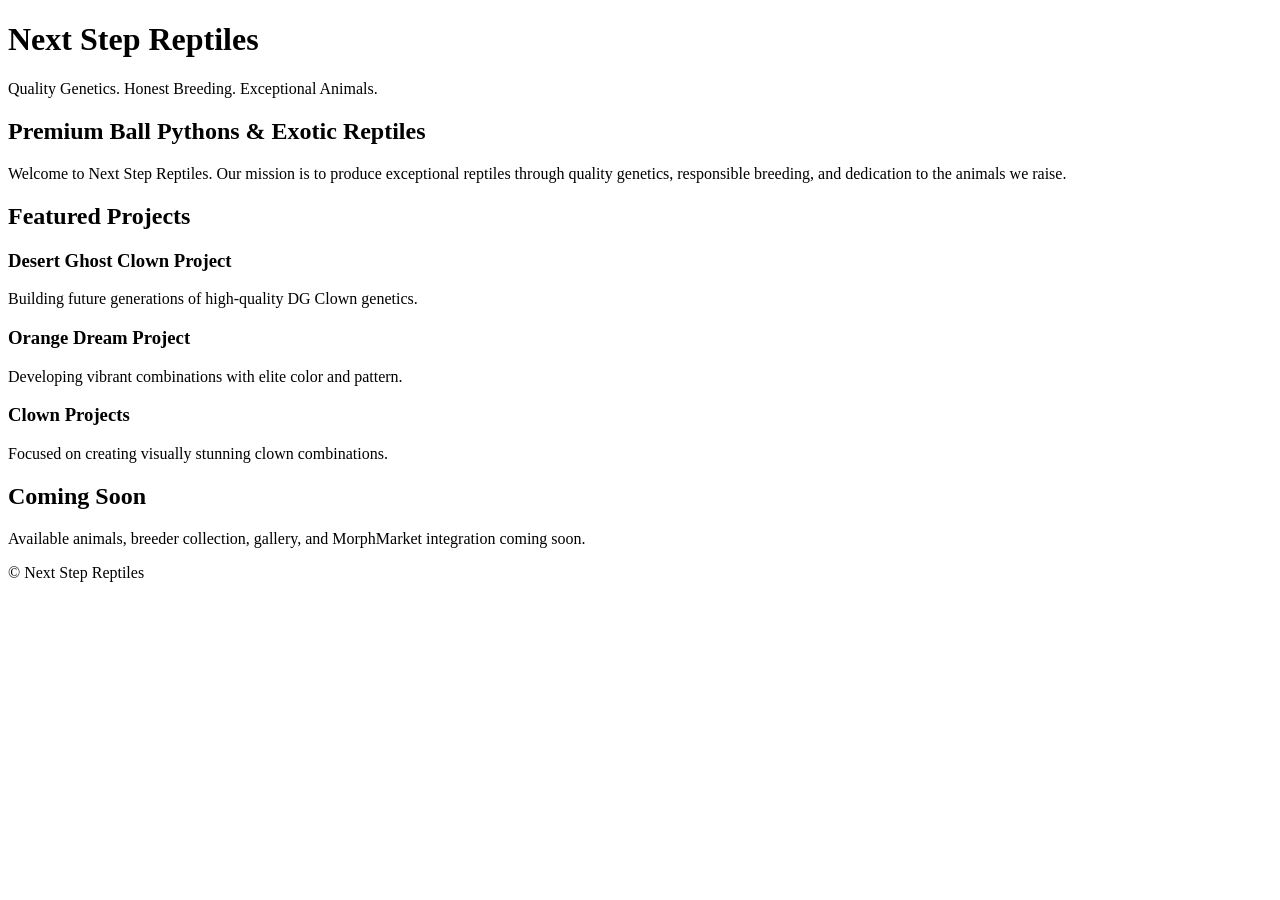
==== index.html @ 11fb5b06 "Create homepage structure" ====
<!DOCTYPE html>
<html lang="en">
<head>
  <meta charset="UTF-8" />
  <meta name="viewport" content="width=device-width, initial-scale=1.0" />
  <title>Next Step Reptiles | Premium Ball Pythons & Exotic Reptiles</title>
  <meta name="description" content="Next Step Reptiles - Quality Genetics. Honest Breeding. Exceptional Animals." />
</head>

<body>

  <header>
    <h1>Next Step Reptiles</h1>
    <p>Quality Genetics. Honest Breeding. Exceptional Animals.</p>
  </header>

  <main>

    <section>
      <h2>Premium Ball Pythons & Exotic Reptiles</h2>
      <p>
        Welcome to Next Step Reptiles. Our mission is to produce exceptional
        reptiles through quality genetics, responsible breeding, and dedication
        to the animals we raise.
      </p>
    </section>

    <section>
      <h2>Featured Projects</h2>

      <div>
        <h3>Desert Ghost Clown Project</h3>
        <p>Building future generations of high-quality DG Clown genetics.</p>
      </div>

      <div>
        <h3>Orange Dream Project</h3>
        <p>Developing vibrant combinations with elite color and pattern.</p>
      </div>

      <div>
        <h3>Clown Projects</h3>
        <p>Focused on creating visually stunning clown combinations.</p>
      </div>

    </section>

    <section>
      <h2>Coming Soon</h2>
      <p>
        Available animals, breeder collection, gallery, and MorphMarket
        integration coming soon.
      </p>
    </section>

  </main>

  <footer>
    <p>© Next Step Reptiles</p>
  </footer>

</body>
</html>
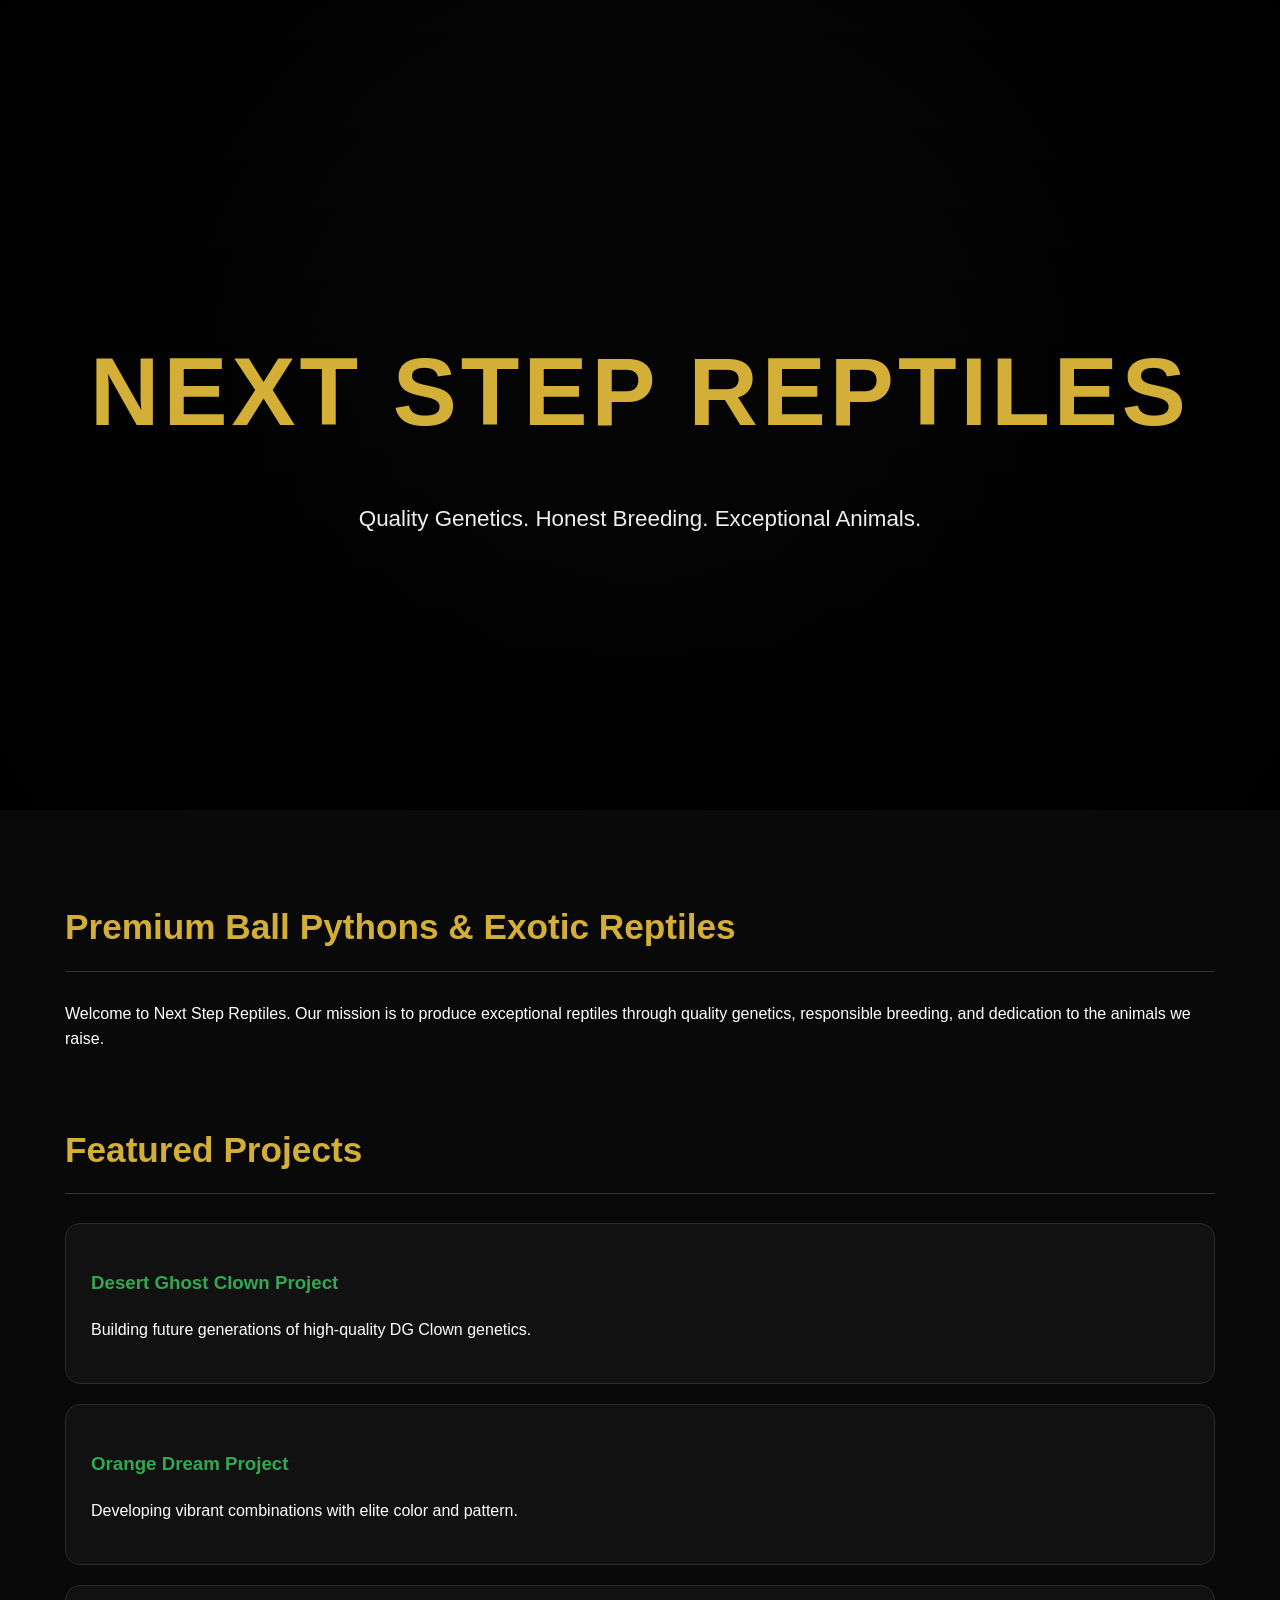
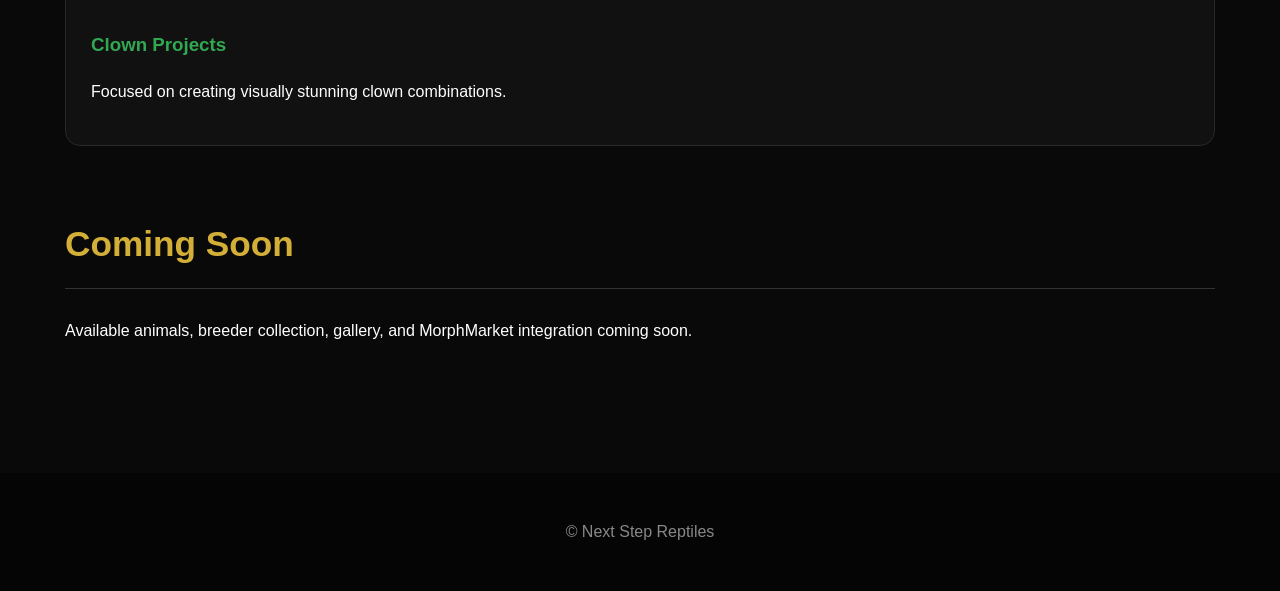
==== commit eb008ccd: "Update index.html" ====
--- a/index.html
+++ b/index.html
@@ -1,6 +1,7 @@
 <!DOCTYPE html>
 <html lang="en">
-<head>
+<link rel="stylesheet" href="style.css">
+  <head>
   <meta charset="UTF-8" />
   <meta name="viewport" content="width=device-width, initial-scale=1.0" />
   <title>Next Step Reptiles | Premium Ball Pythons & Exotic Reptiles</title>
--- a/style.css
+++ b/style.css
@@ -0,0 +1,74 @@
+* {
+  box-sizing: border-box;
+}
+
+body {
+  margin: 0;
+  font-family: Arial, Helvetica, sans-serif;
+  background: #090909;
+  color: #ffffff;
+  line-height: 1.6;
+}
+
+header {
+  min-height: 90vh;
+  display: flex;
+  flex-direction: column;
+  justify-content: center;
+  align-items: center;
+  text-align: center;
+  padding: 40px;
+  background:
+    linear-gradient(rgba(0,0,0,.75), rgba(0,0,0,.9)),
+    radial-gradient(circle at center, #1d1d1d, #000);
+}
+
+header h1 {
+  font-size: clamp(3rem, 8vw, 6rem);
+  letter-spacing: 4px;
+  text-transform: uppercase;
+  margin-bottom: 10px;
+  color: #d4af37;
+}
+
+header p {
+  font-size: 1.4rem;
+  max-width: 700px;
+  color: #eeeeee;
+}
+
+main {
+  max-width: 1200px;
+  margin: auto;
+  padding: 60px 25px;
+}
+
+section {
+  margin-bottom: 70px;
+}
+
+h2 {
+  color: #d4af37;
+  font-size: 2.2rem;
+  border-bottom: 1px solid #333;
+  padding-bottom: 15px;
+}
+
+h3 {
+  color: #32a852;
+}
+
+section div {
+  background: #111;
+  border: 1px solid #292929;
+  padding: 25px;
+  margin: 20px 0;
+  border-radius: 15px;
+}
+
+footer {
+  text-align: center;
+  padding: 30px;
+  background: #050505;
+  color: #888;
+}
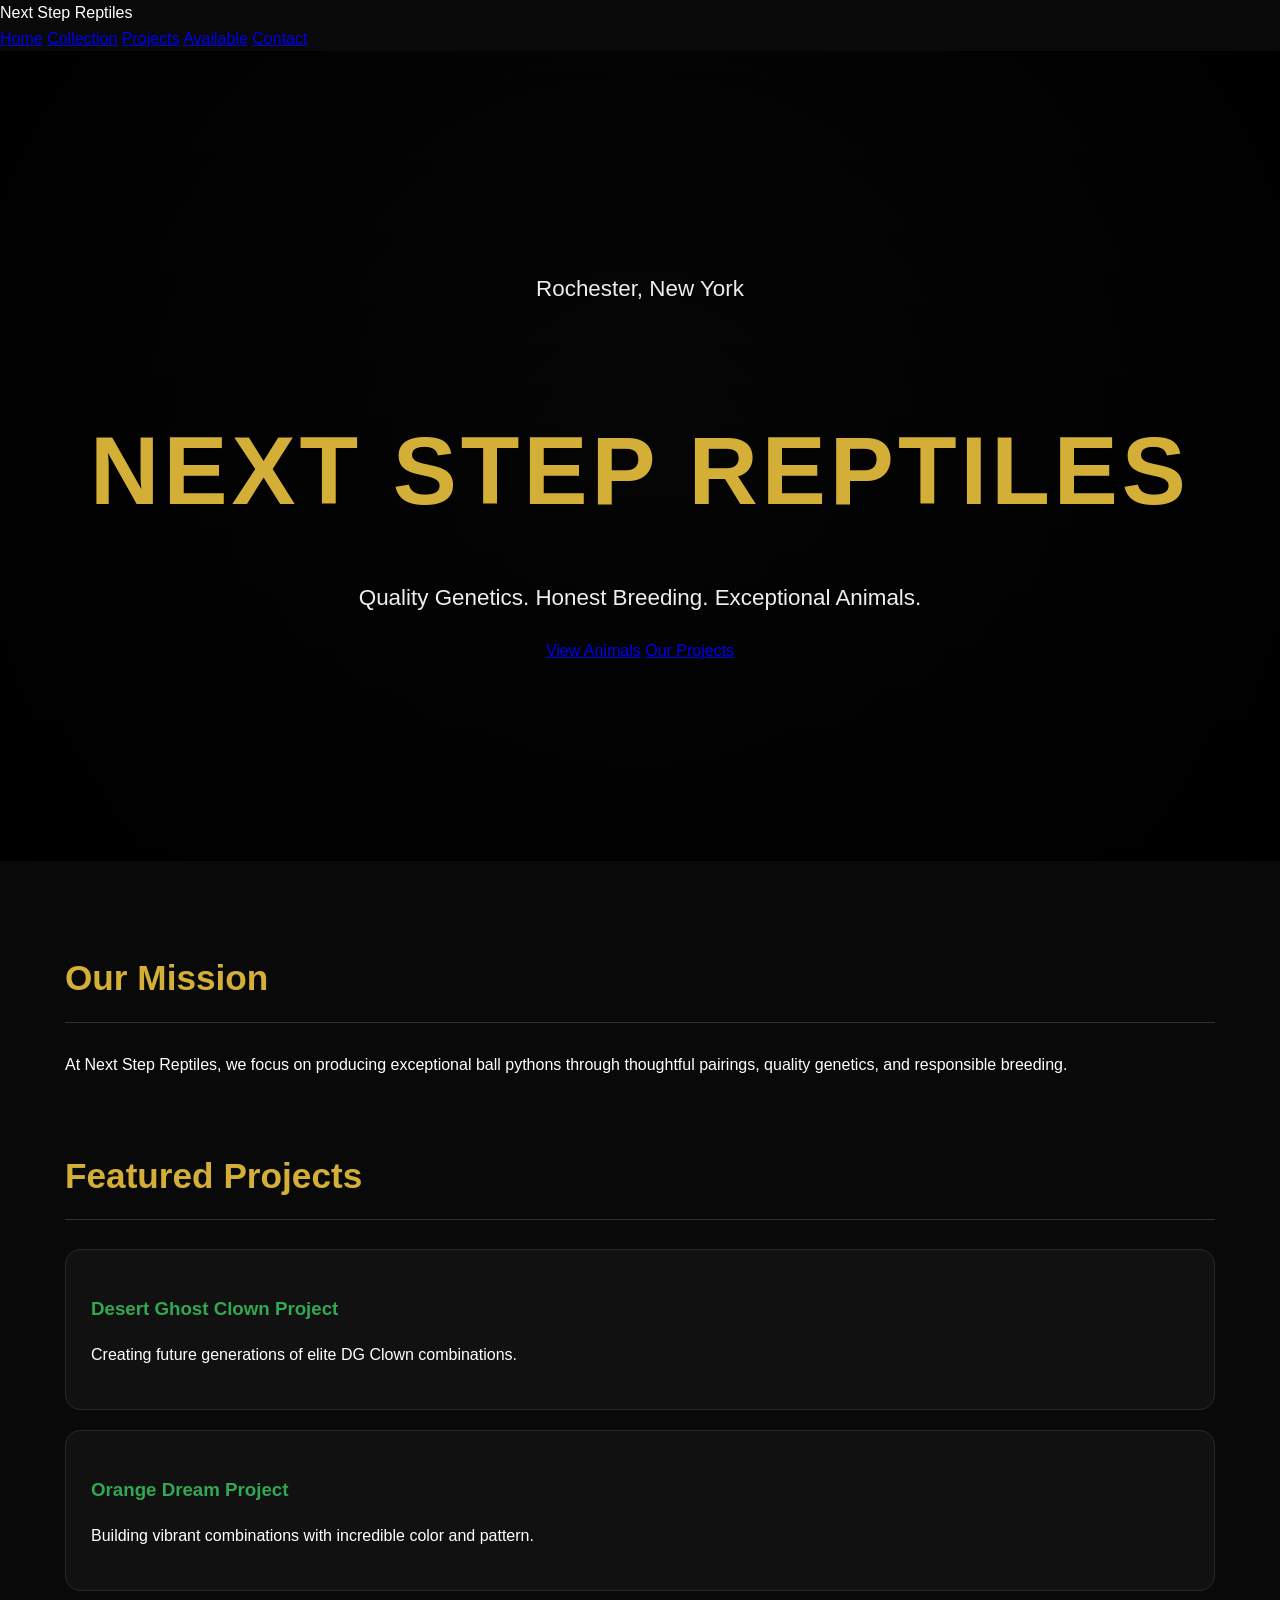
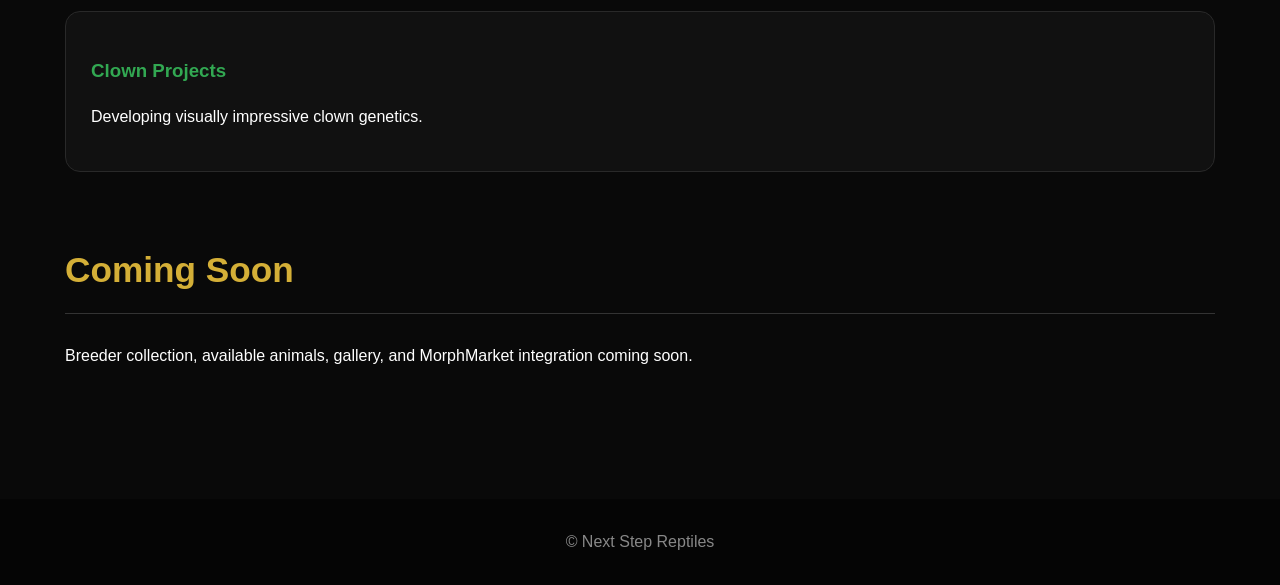
==== commit 569bac29: "Upgrade homepage design" ====
--- a/index.html
+++ b/index.html
@@ -1,64 +1,117 @@
 <!DOCTYPE html>
 <html lang="en">
-<link rel="stylesheet" href="style.css">
-  <head>
+<head>
   <meta charset="UTF-8" />
   <meta name="viewport" content="width=device-width, initial-scale=1.0" />
+
   <title>Next Step Reptiles | Premium Ball Pythons & Exotic Reptiles</title>
-  <meta name="description" content="Next Step Reptiles - Quality Genetics. Honest Breeding. Exceptional Animals." />
+
+  <meta 
+    name="description" 
+    content="Next Step Reptiles - Quality Genetics. Honest Breeding. Exceptional Animals."
+  />
+
+  <link rel="stylesheet" href="style.css">
 </head>
 
 <body>
 
-  <header>
-    <h1>Next Step Reptiles</h1>
-    <p>Quality Genetics. Honest Breeding. Exceptional Animals.</p>
-  </header>
+<nav>
+  <div class="logo">
+    Next Step Reptiles
+  </div>
 
-  <main>
+  <div class="links">
+    <a href="#">Home</a>
+    <a href="#">Collection</a>
+    <a href="#">Projects</a>
+    <a href="#">Available</a>
+    <a href="#">Contact</a>
+  </div>
+</nav>
 
-    <section>
-      <h2>Premium Ball Pythons & Exotic Reptiles</h2>
-      <p>
-        Welcome to Next Step Reptiles. Our mission is to produce exceptional
-        reptiles through quality genetics, responsible breeding, and dedication
-        to the animals we raise.
-      </p>
-    </section>
 
-    <section>
-      <h2>Featured Projects</h2>
+<header>
 
-      <div>
-        <h3>Desert Ghost Clown Project</h3>
-        <p>Building future generations of high-quality DG Clown genetics.</p>
-      </div>
+  <p class="location">Rochester, New York</p>
 
-      <div>
-        <h3>Orange Dream Project</h3>
-        <p>Developing vibrant combinations with elite color and pattern.</p>
-      </div>
+  <h1>
+    Next Step Reptiles
+  </h1>
 
-      <div>
-        <h3>Clown Projects</h3>
-        <p>Focused on creating visually stunning clown combinations.</p>
-      </div>
+  <p>
+    Quality Genetics. Honest Breeding. Exceptional Animals.
+  </p>
 
-    </section>
+  <div class="buttons">
+    <a href="#">View Animals</a>
+    <a href="#">Our Projects</a>
+  </div>
 
-    <section>
-      <h2>Coming Soon</h2>
-      <p>
-        Available animals, breeder collection, gallery, and MorphMarket
-        integration coming soon.
-      </p>
-    </section>
+</header>
 
-  </main>
 
-  <footer>
-    <p>© Next Step Reptiles</p>
-  </footer>
+<main>
+
+<section>
+<h2>Our Mission</h2>
+
+<p>
+At Next Step Reptiles, we focus on producing exceptional ball pythons
+through thoughtful pairings, quality genetics, and responsible breeding.
+</p>
+
+</section>
+
+
+<section>
+
+<h2>Featured Projects</h2>
+
+<div>
+<h3>Desert Ghost Clown Project</h3>
+<p>
+Creating future generations of elite DG Clown combinations.
+</p>
+</div>
+
+
+<div>
+<h3>Orange Dream Project</h3>
+<p>
+Building vibrant combinations with incredible color and pattern.
+</p>
+</div>
+
+
+<div>
+<h3>Clown Projects</h3>
+<p>
+Developing visually impressive clown genetics.
+</p>
+</div>
+
+</section>
+
+
+<section>
+
+<h2>Coming Soon</h2>
+
+<p>
+Breeder collection, available animals, gallery, and MorphMarket
+integration coming soon.
+</p>
+
+</section>
+
+</main>
+
+
+<footer>
+© Next Step Reptiles
+</footer>
+
 
 </body>
 </html>
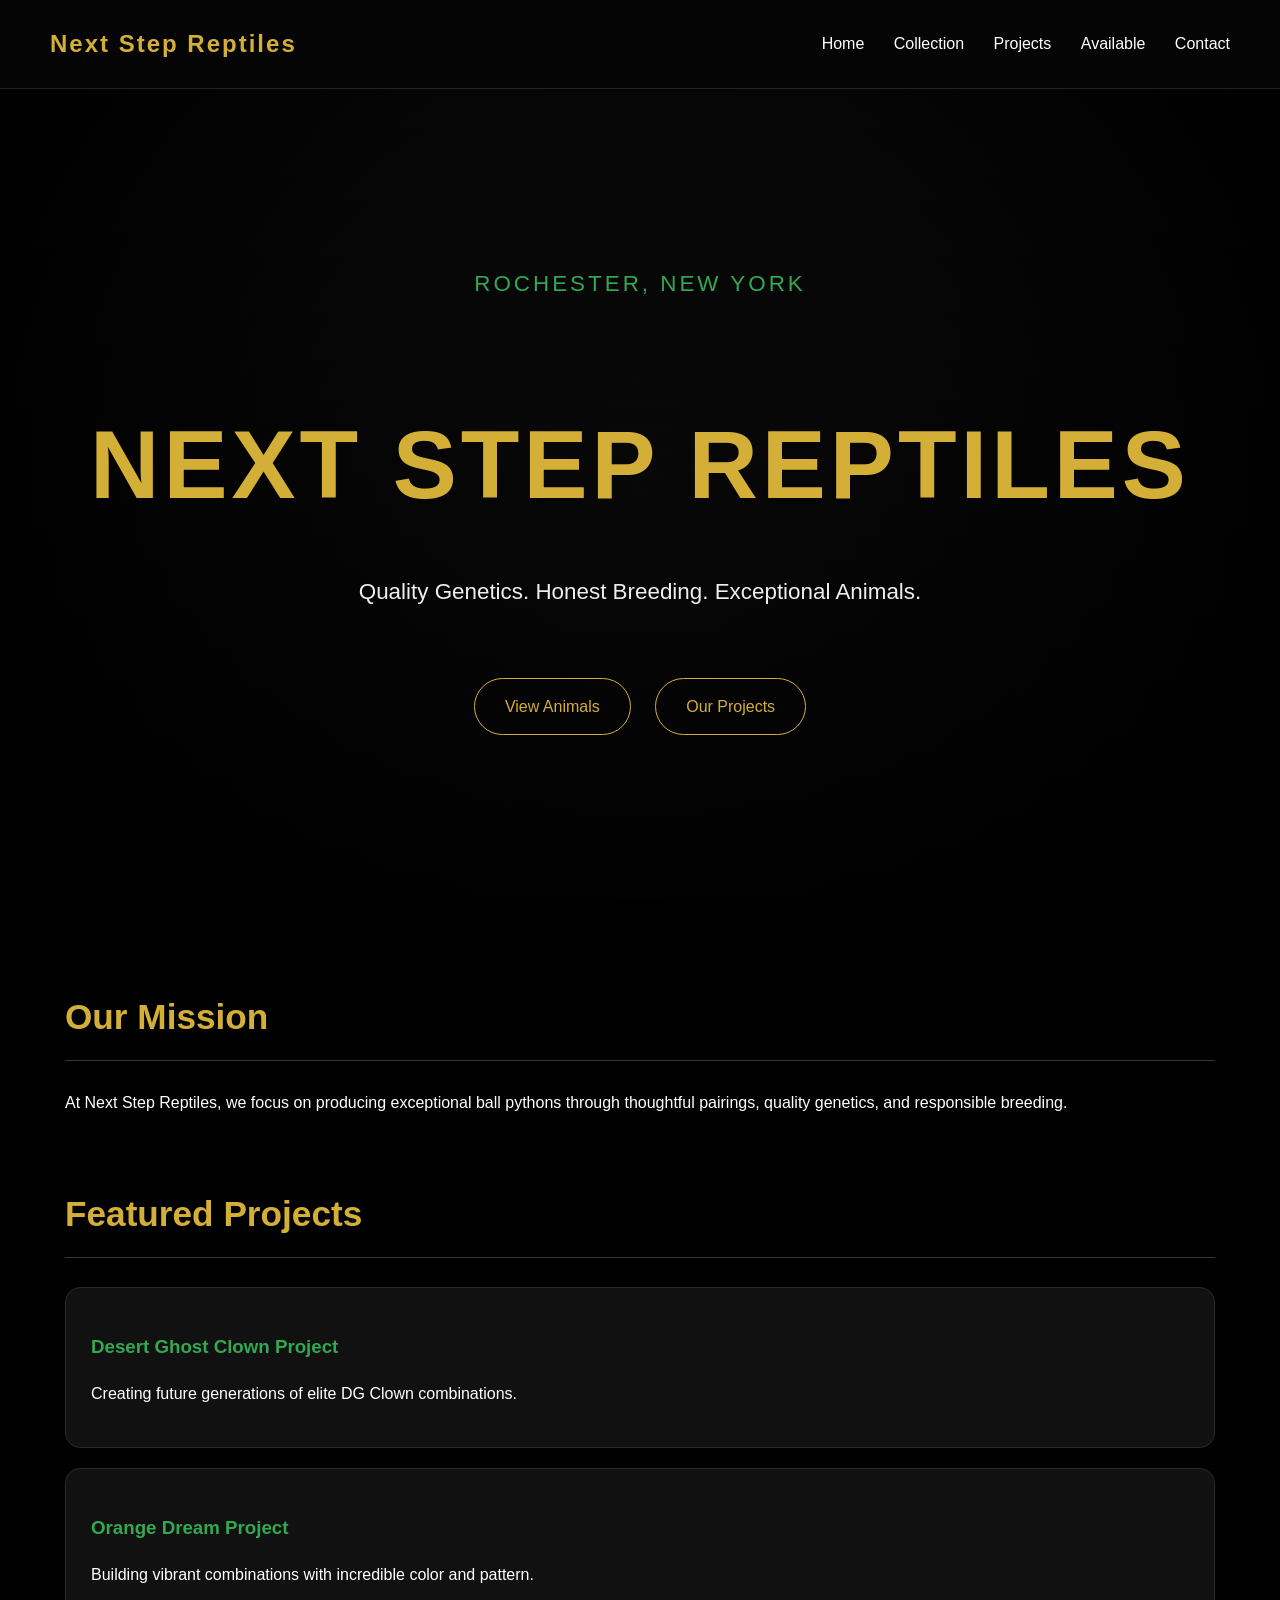
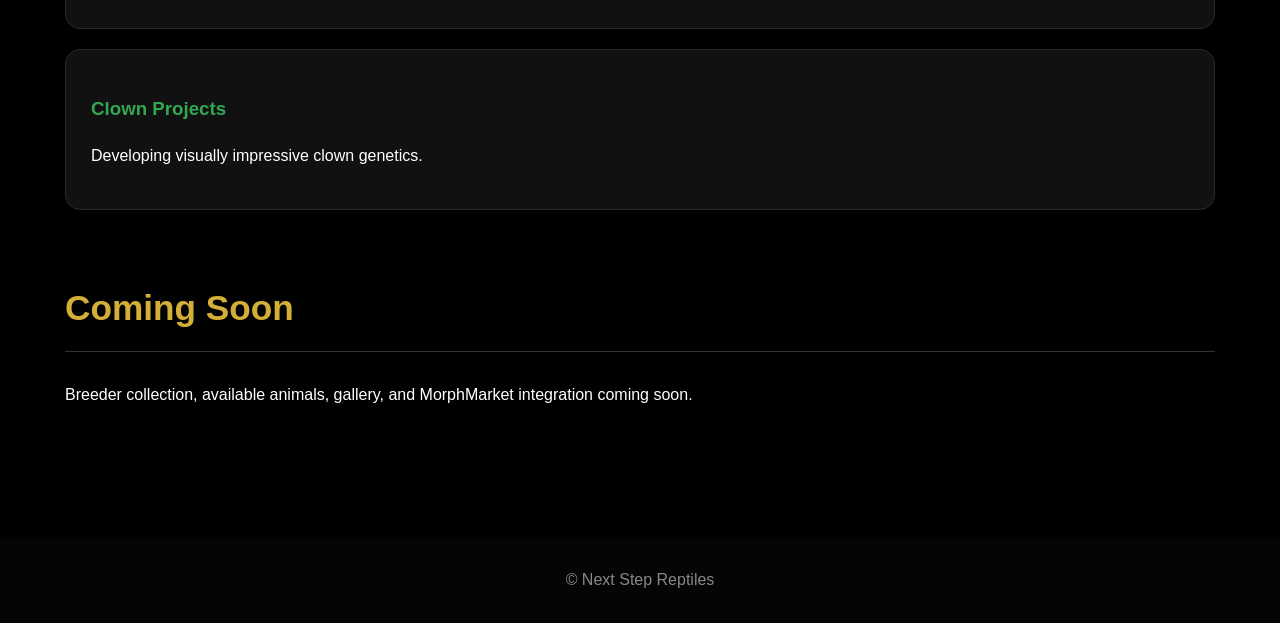
==== commit f94aca8a: "Connect luxury styling" ====
--- a/index.html
+++ b/index.html
@@ -12,6 +12,7 @@
   />
 
   <link rel="stylesheet" href="style.css">
+<link rel="stylesheet" href="assets.css">
 </head>
 
 <body>
--- a/style.css
+++ b/style.css
@@ -1,4 +1,53 @@
-* {
+nav {
+  display:flex;
+  justify-content:space-between;
+  align-items:center;
+  padding:25px 50px;
+  background:#050505;
+  border-bottom:1px solid #222;
+}
+
+.logo {
+  color:#d4af37;
+  font-size:1.5rem;
+  font-weight:bold;
+  letter-spacing:2px;
+}
+
+.links a {
+  color:white;
+  text-decoration:none;
+  margin-left:25px;
+}
+
+.links a:hover {
+  color:#d4af37;
+}
+
+.location {
+  color:#32a852;
+  letter-spacing:3px;
+  text-transform:uppercase;
+}
+
+.buttons {
+  margin-top:35px;
+}
+
+.buttons a {
+  display:inline-block;
+  margin:10px;
+  padding:15px 30px;
+  border:1px solid #d4af37;
+  color:#d4af37;
+  text-decoration:none;
+  border-radius:30px;
+}
+
+.buttons a:hover {
+  background:#d4af37;
+  color:black;
+}* {
   box-sizing: border-box;
 }
 
--- a/assets.css
+++ b/assets.css
@@ -0,0 +1,31 @@
+body {
+  background:
+    radial-gradient(circle at top, rgba(212,175,55,0.12), transparent 35%),
+    linear-gradient(
+      rgba(0,0,0,0.85),
+      rgba(0,0,0,0.95)
+    ),
+    #050505;
+}
+
+header {
+  background:
+    linear-gradient(
+      rgba(0,0,0,.65),
+      rgba(0,0,0,.9)
+    ),
+    radial-gradient(
+      circle,
+      #222,
+      #000
+    );
+}
+
+section div {
+  transition: transform .3s ease, border .3s ease;
+}
+
+section div:hover {
+  transform: translateY(-8px);
+  border-color:#d4af37;
+}
